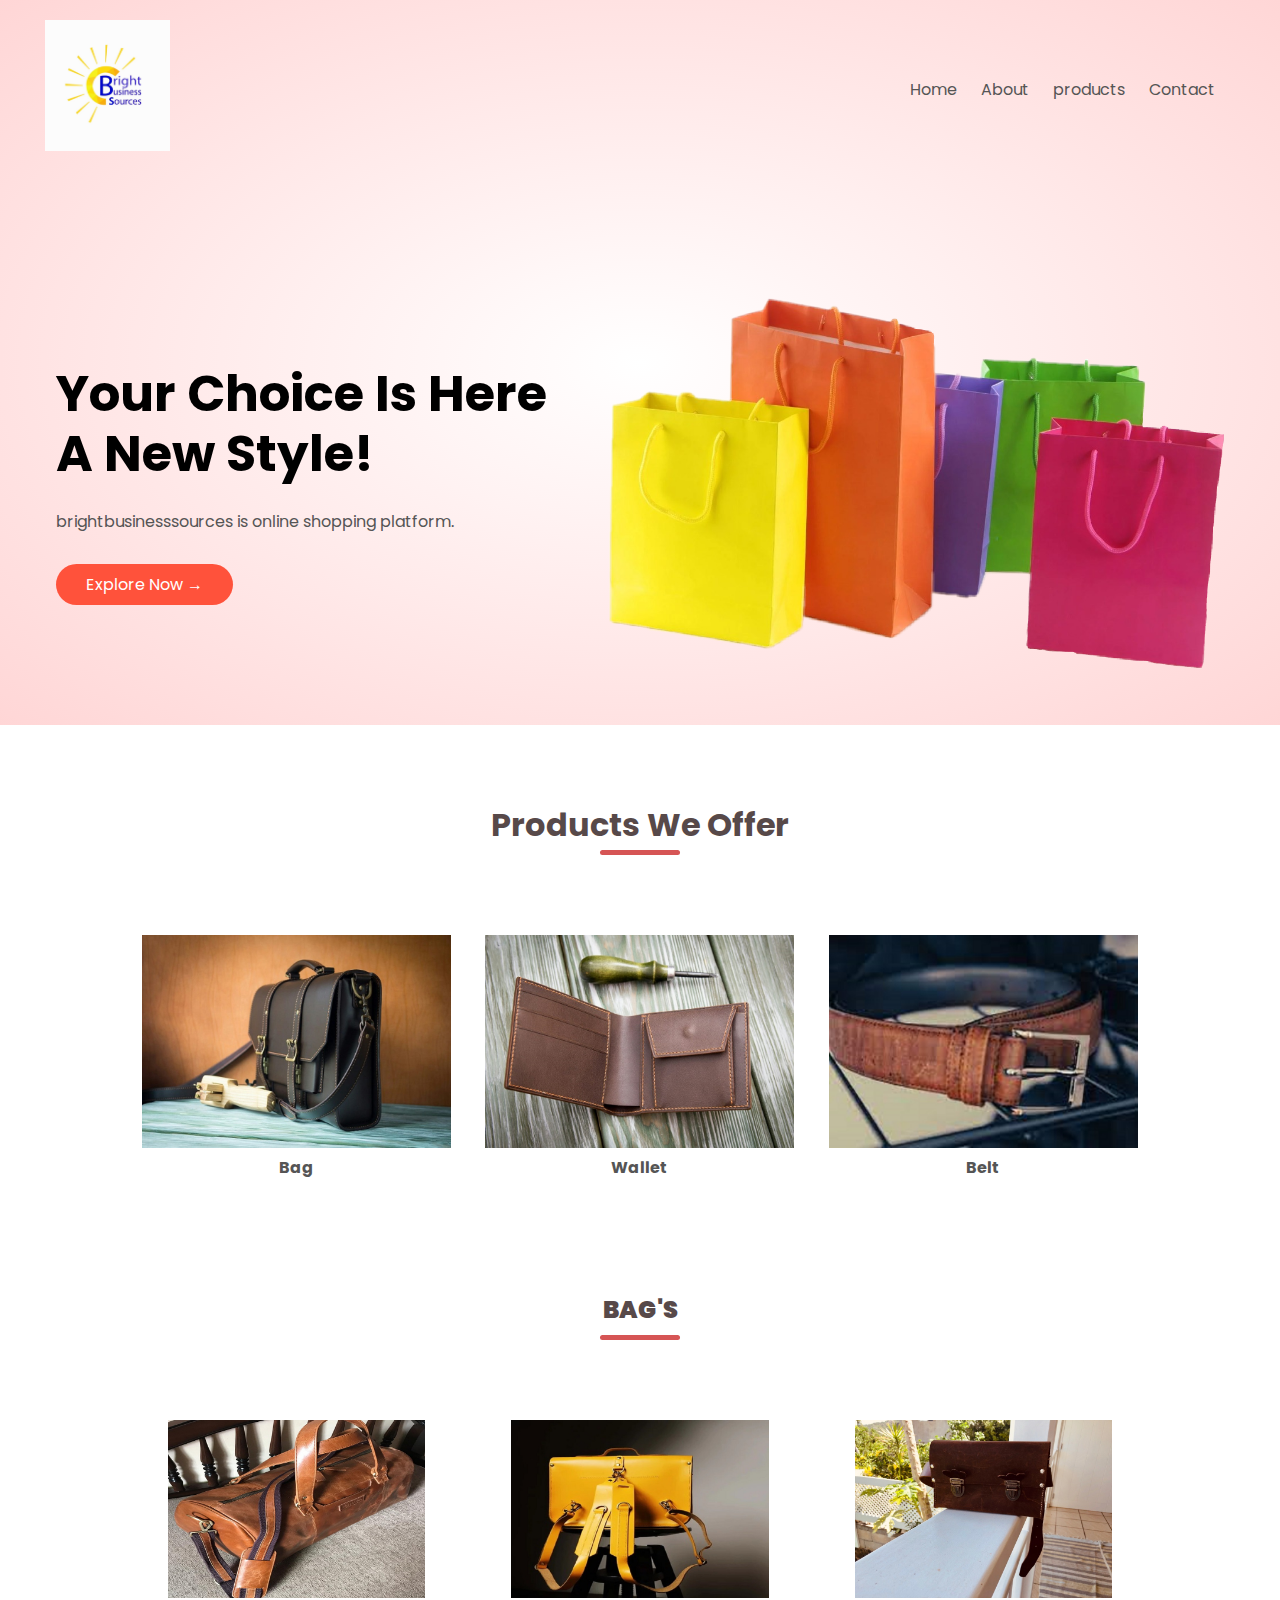
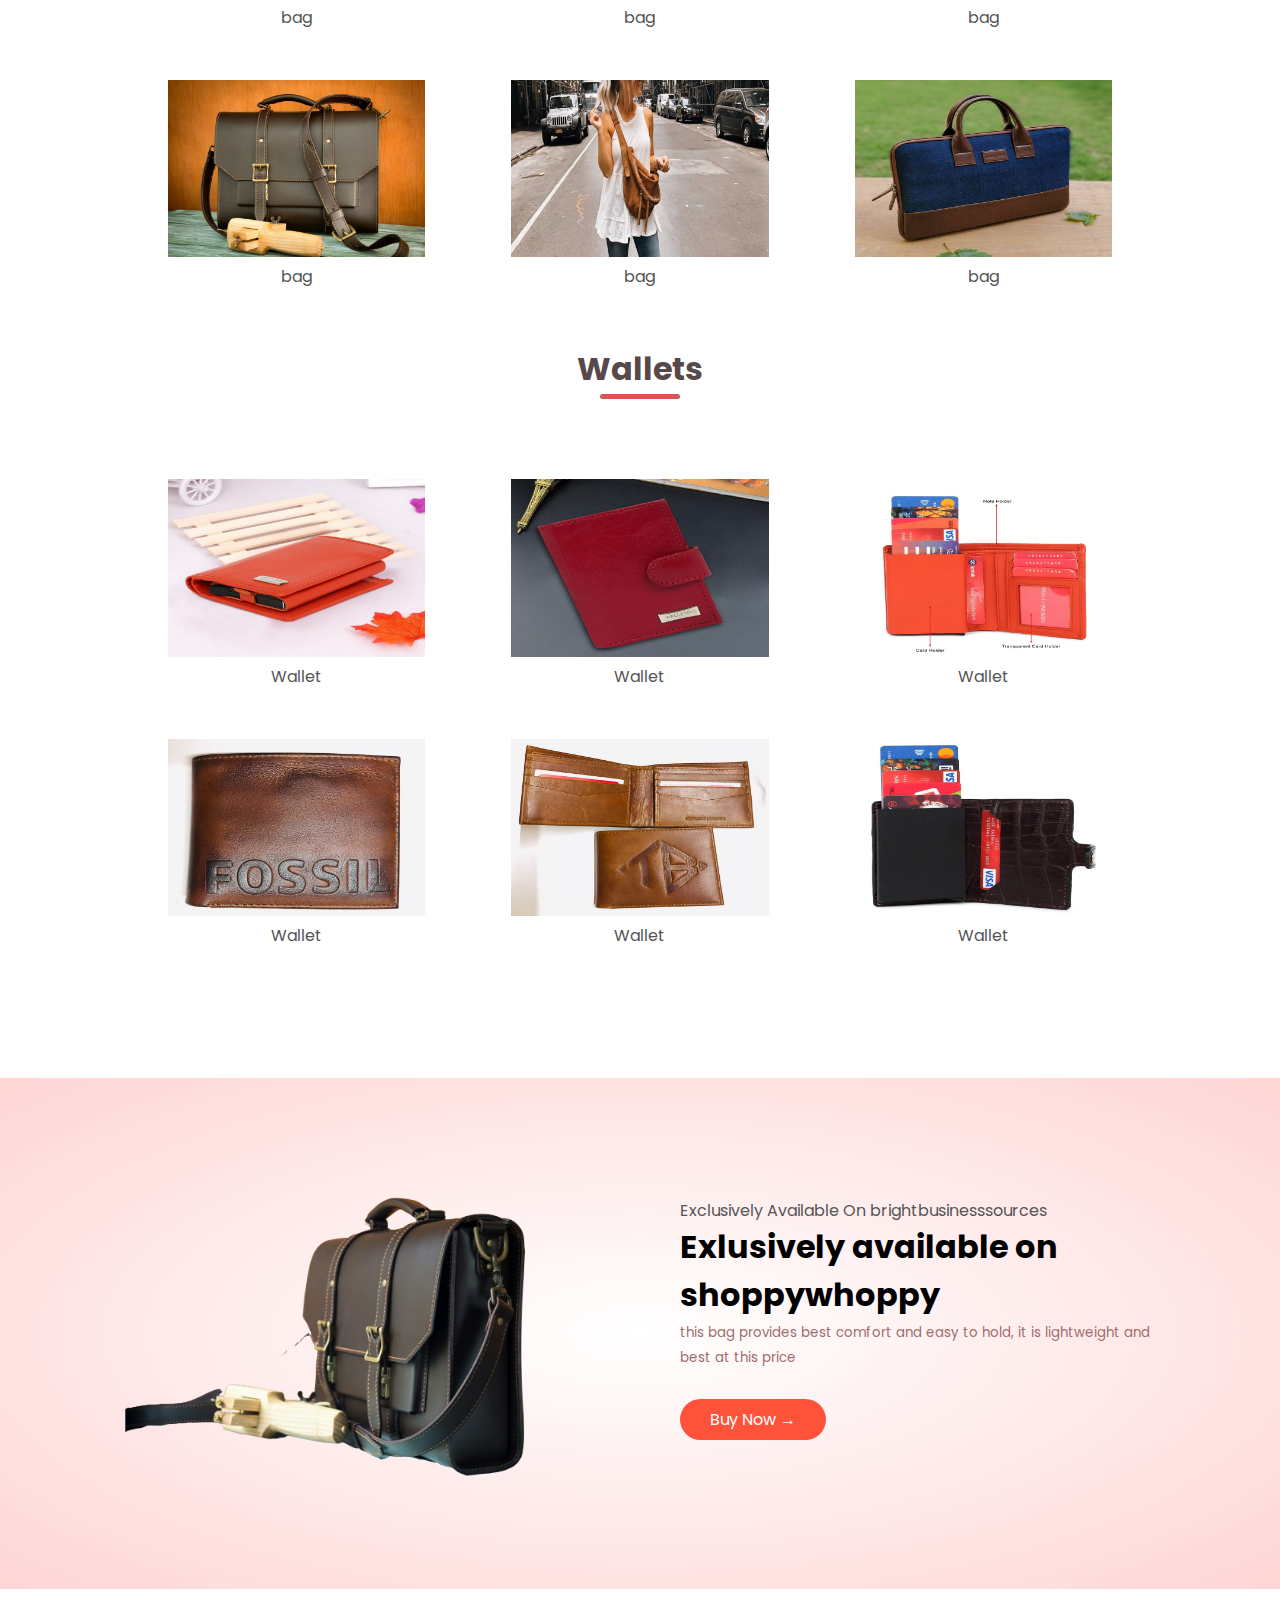
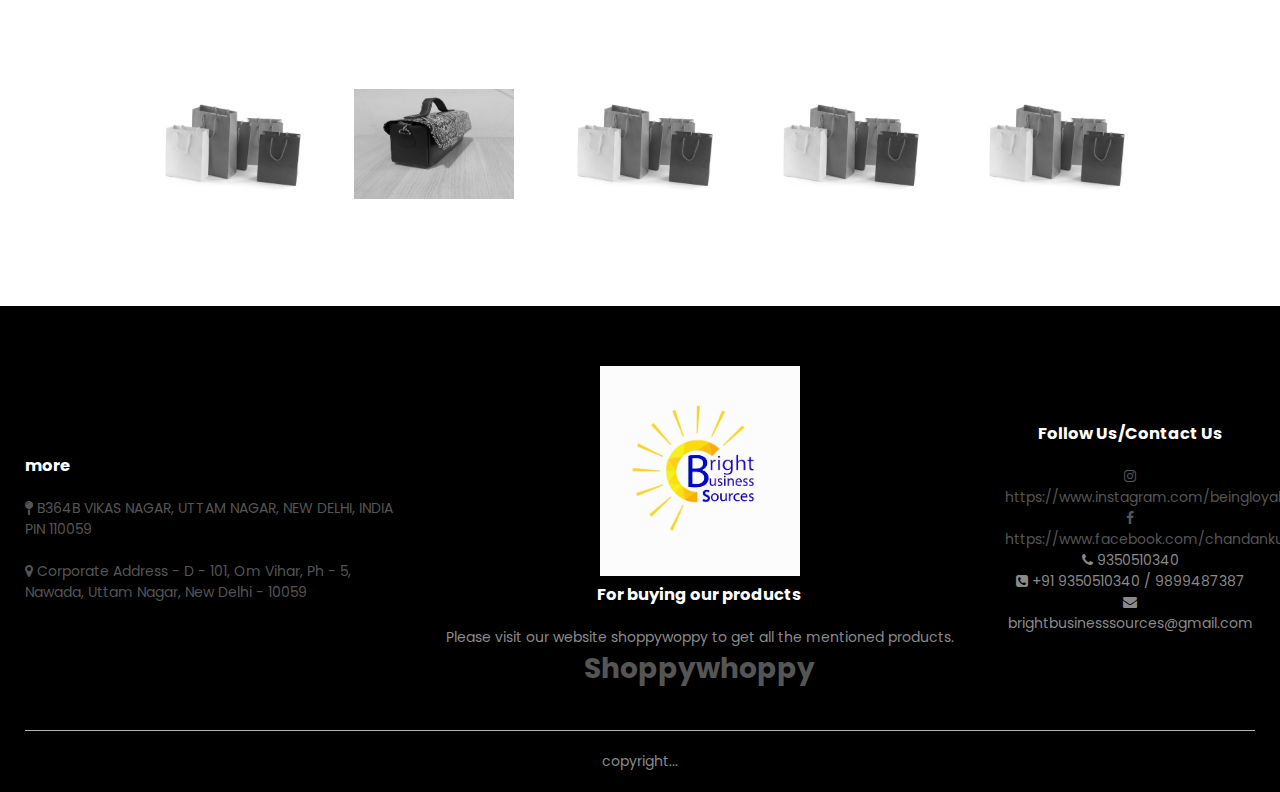
==== index.html @ 727f4e8a "commited" ====
<!DOCTYPE html>
<html lang="en">
<head>
    <meta charset="UTF-8">
    <meta name="viewport" content="width=device-width,initial-scale=1.0">
    <meta http-equiv="X-UA-Compatible" content="IE=edge">
    <meta name="viewport" content="width=device-width, initial-scale=1.0">
    <title>brightbusinesssources</title>
    <link rel="stylesheet" href="style.css">
    <link rel="preconnect" href="https://fonts.googleapis.com">
    <link rel="stylesheet" href="https://cdnjs.cloudflare.com/ajax/libs/font-awesome/4.7.0/css/font-awesome.min.css">


<link rel="preconnect" href="https://fonts.gstatic.com" crossorigin>
<link href="https://fonts.googleapis.com/css2?family=Poppins:wght@300;400;500;600;700&display=swap" rel="stylesheet">
</head>
<body>
    <div class="header">
    <div class="container">
        <div class="navbar">

            <div class="logo">
                <img src="images/logo.jpg" width="125px">
            </div>
          <nav>
              <ul id="MenuIteams">
                 <li><a href="index.html">Home</a></li>
                 <li><a href="About.html">About</a></li>
                 <li><a href="products.html">products</a></li>
                 <li><a href="http://www.shoppywhoppy.com/contact-us.html">Contact</a></li>
              </ul>
          </nav>
          <img src="images/icon.png" class="menu-icon" onclick="menutoggle()">
        </div>
        <div class="row">
        <div class="col1">
<h1>Your Choice Is Here<br> A New Style!</h1>
<p>brightbusinesssources is online shopping platform. </p>

<a href="" class="btn" >Explore Now &#8594;</a>
        </div>
        <div class="col2">
            <img src="images/bagg.png" alt="" srcset="">
        </div>
        </div>
    </div>
</div>
<!--categories-->
<div class="categories">
 <div class="smallcontainer">
    <h1 class="titlebar" style="font-weight: 700;" >
        Products We Offer
    </h1>
    <div class="row">
        <div class="col3"><img src="images/bag3.jpg" >
            <h4  style="font-weight: bolder; text-align: center;">Bag</h4>
        </div>
        
        <div class="col3"><img src="images/wallet.jpg">
            <h4  style="font-weight: bolder; text-align: center;">Wallet</h4>
        </div>
        
        <div class="col3"><img src="images/belt.jpg">
            <h4  style="font-weight: bolder; text-align: center;">Belt</h4>
        </div>
        
        </div>
 </div>
</div>
<!--featured products-->
<div class="smallcontainer">
    <h2 class="titlebar"  style="text-align: center; font-weight: 900;">
       BAG'S
    </h2>
    <div class="row">
        <div class="col4">
            <img src="images/belowheader/bag2.jpg">
            <h4 style="text-align: center;">bag</h4>
        </div>
        
        <div class="col4">
            <img src="images/belowheader/bag3.jpg">
            <h4 style="text-align: center;">bag</h4>
        </div>
        <div class="col4">
            <img src="images/belowheader/bag4.jpg">
            <h4 style="text-align: center;">bag</h4>
        </div>
        
    </div>
    <div class="row">
        <div class="col4">
            <img src="images/featured/a1.jpg">
            <h4 style="text-align: center;">bag</h4>
        </div>
        <div class="col4">
            <img src="images/featured/a2.jpg">
            <h4 style="text-align: center;">bag</h4>
        </div>
        <div class="col4">
            <img src="images/belowheader/bag5.jpg">
            <h4 style="text-align: center;">bag</h4>
        </div>
    </div>
    <h1 class="titlebar">Wallets</h1>
    <div class="row">
        <div class="col4">
            <img src="images/wallet/w2.jpg">
            <h4 style="text-align: center;">Wallet</h4>
        </div>
        
        <div class="col4">
            <img src="images/wallet/w1.jpg">
            <h4 style="text-align: center;">Wallet</h4>
        </div>
        <div class="col4">
            <img src="images/wallet/w4.jpg">
            <h4 style="text-align: center;">Wallet</h4>
        </div>
        
    </div>
    <div class="row">
        <div class="col4">
            <img src="images/wallet/w5.jpg">
            <h4 style="text-align: center;">Wallet</h4>
        </div>
        
        <div class="col4">
            <img src="images/wallet/w6.jpg">
            <h4 style="text-align: center;">Wallet</h4>
        </div>
        <div class="col4">
            <img src="images/wallet/w3.jpg">
            <h4 style="text-align: center;">Wallet</h4>
        </div>
    </div>
    </div>
    <!--OUR BEST PRODUCT-->
<div class="best">
        <div class="smallcontainer">
            <div class="row">
                <div class="col2">
<img src="images/exclusive.png" class="bestimg">
                </div>
                <div class="col2" style="padding-left: 40px;">
                    <p>Exclusively Available On brightbusinesssources</p>
                    <h1>Exlusively available on shoppywhoppy</h1>
                    <small>
                        this bag provides best comfort and easy to hold, it is lightweight and best at this price
                    </small>
                    <br>
                    <a href="http://www.shoppywhoppy.com/product.html" class="btn">Buy Now &#8594</a>
                </div>
            </div>
        </div>
    
</div>
<!--Brands-->
<div class="brands">
    <div class="smallcontainer">
        <div class="row">
            <div class="col5">
               <img src="images/bag.webp"> 
            </div>
            <div class="col5">
                <img src="images/bag17.jpg"> 
             </div>
             <div class="col5">
                <img src="images/bag.webp"> 
             </div>
             <div class="col5">
                <img src="images/bag.webp"> 
             </div>
             <div class="col5">
                <img src="images/bag.webp"> 
             </div>
        </div>
    </div>
</div>
<!--footer-->
<div class="footer">
    <div class="container">
        <div class="row">
            <div class="footercol1">
            <h3>more</h3>
                <h4> <span  class="fa fa-map-pin"> </span> B364B VIKAS NAGAR, UTTAM NAGAR, NEW DELHI, INDIA 
                    PIN 110059</h4><br>
                    <h4><span class="	fa fa-map-marker"> </span> Corporate Address - D - 101, Om Vihar, Ph - 5, Nawada, Uttam Nagar,
                        New Delhi - 10059</h4>
              
            </div>
            <div class="footercol2">
            <img src="images/logo.jpg" style="width: 200px;" >
            <h3>For buying our products </h3>
                <p> Please visit our website shoppywoppy to get all the mentioned products.</p>
            <a href="http://shoppywhoppy.com/">    <h1>Shoppywhoppy</h1></a>
            </div>
            <div class="footercol3">
               <h3>Follow Us/Contact Us</h3>
                
                   <ul>
                       <li>
                           <a href="https://www.instagram.com/beingloyalvivek/"><span class="fa fa-instagram"></span> https://www.instagram.com/beingloyalvivek/</a>
                       
                       </li>
                       <li>
                       <a href="https://www.facebook.com/chandankumar.singh.750"><span class="fa fa-facebook-f"></span>https://www.facebook.com/chandankumar.singh.750</a>
                    </li> <li>
                        <span class="	fa fa-phone"></span> 9350510340
                    </li> <li>
                      <span class="	fa fa-phone-square"></span>  +91 9350510340 / 9899487387  
                    </li>
                    <li>
                       <span class="fa fa-envelope"></span> brightbusinesssources@gmail.com</li>
                   </ul>
                </div>
               
                    
               
                  
        </div>
        <hr>
        <p class="copyright">copyright...</p>
    </div>
</div>
<!--js for toggle  -->
<script>
var MenuIteams=document.getElementById("MenuIteams");
MenuIteams.style.maxHeight="0px";
function menutoggle(){
    if(MenuIteams.style.maxHeight=="0px"){
        MenuIteams.style.maxHeight="200px";
    }else{
        MenuIteams.style.maxHeight="0px";
    }
}
</script>
</body>
</html>
---- style.css ----
*{
    margin:0;
    padding:0;
  box-sizing: border-box;  
}
body{
font-family: 'Poppins', sans-serif;;
}
.navbar{
    display:flex;
    align-items: center;
    padding:20px;
}
nav{
    flex:1;
    text-align: right;
}
nav ul{
   display:inline-block; 
   list-style-type: none;
}
nav ul li{
    display: inline-block;
    margin-right: 20px;
}
a{
    text-decoration: none;
    color:#555;

}
p{
    color:#555;
}
.container{
    max-width: 1300px;
    margin:auto;
    padding-left:25px;
    padding-right:25px;
}
.row{
    display:flex;
    align-items: center;
    flex-wrap: wrap;
justify-content: space-around;
}
.col2{
    flex-basis:50%;
    min-width:300px;
}
.col2 img{
    max-width: 100%;
    padding:50px 0;
}
.col1 h1{
    font-size: 50px;
    line-height: 60px;
    margin:25px 0;

}
.btn{
    display: inline-block;
    background:#ff523b;
    color:#fff;
    padding:8px 30px;
    margin:30px 0 ;
    border-radius: 30px;
}
.header{
    background: radial-gradient(#fff,#ffd6d6);
}
.header .row{
margin-top: 70px;
}
.categories{
    margin :70px 0;

}
.col3{
    flex-basis:30%;
    min-width:250px;
    margin-bottom:30px;
}
.col3 img{
    width:100%;
}
.smallcontainer{
    max-width:1080px;
    margin:auto;
    padding-left:25px;
    padding-right:25px;
}
.col4{
  flex-basis:25%;
  padding:10ox;
  min-width: 200px;
  margin-bottom:50px; 
  transition: transform 0.8;
}
.col4 img{
    width:100%;
} 
.titlebar{
   text-align: center;
   margin: 0 auto 80px;
    position:relative;
    line-height: 60px;
    color:rgb(87, 73, 73);

}
.titlebar::after{
content:'';
background: #d65555;
width: 80px;
height: 5px;
border-radius: 5px;
position:absolute;
bottom:0;
left:50%;
transform: translateX(-50%);
}
h4{
    color:#555;
    font-weight: normal;
}
.col4:hover{
transform: translateY(-7px);
}
/*My Best Product*/
.best{
    background: radial-gradient(#fff,#ffd6d6);  
    margin-top: 80px;
    padding: 30px 0;
}
.col2.bestimg{
    padding:50px;

}
small{
    color:rgb(158, 108, 108);  
}
/*------------------brandsss--------------*/
.brands{
    margin:100px auto;
}
.col5{
    width:160px;
}
.col5 img{
    width:100%;
    cursor:pointer;
    filter:grayscale(100%);
}
.col5 img:hover{
    filter:grayscale(0);
}
/*footer*/
.footer{
    background:#000;
color: #8a8a8a;
font-size:14px;
padding:60px 0 20px;
}
.footer p{
    color: #8a8a8a;   
}
.footer h3{
    color:#fff;
    margin-bottom: 20px;
    
}
.footercol1,.footercol2,.footercol3,.footercol4{
    min-width:250px;
    margin-bottom: 20px;
}
.footercol1{
    flex-basis: 30%;
}
.footercol2{
    flex:1;
    text-align: center;
}
.footercol2 img{
    width:180px;
}
.footercol3,.footercol4{
    flex-basis: 12%;
    text-align: center;
}
ul{
    list-style-type: none;
}
.footer hr{
    border:none;
    background: #b5b5b5;
    height:1px;
    margin:20px 0;
}
.copyright{
    text-align: center;
}
.menu-icon{
    width:28px;
    margin-left: 20px;
    display: none;
}
/*mediaaa queryyyy*/
@media only screen and (max-width:800px){
    nav ul{
        position: absolute;
        top:100px;
        left:0;
        background: rgb(228, 166, 214);
        width: 100%;
overflow: hidden;
transition:max-height 0.5s ;
}
    nav ul li{
        display: block;
        margin-right: 50px;
        margin-top:10px;
        margin-bottom: 10px;
    }
    nav ul li a{
        color:#fff;
    }
    .menu-icon {
        
        display: block;
        cursor: pointer;

    }
}
/*media query for less than 600 */
@media only screen and (max-width:600px){
    .row{
        text-align: center;
    }
    .col1,.col3,.col4{
flex-basis: 100%;
    }
}
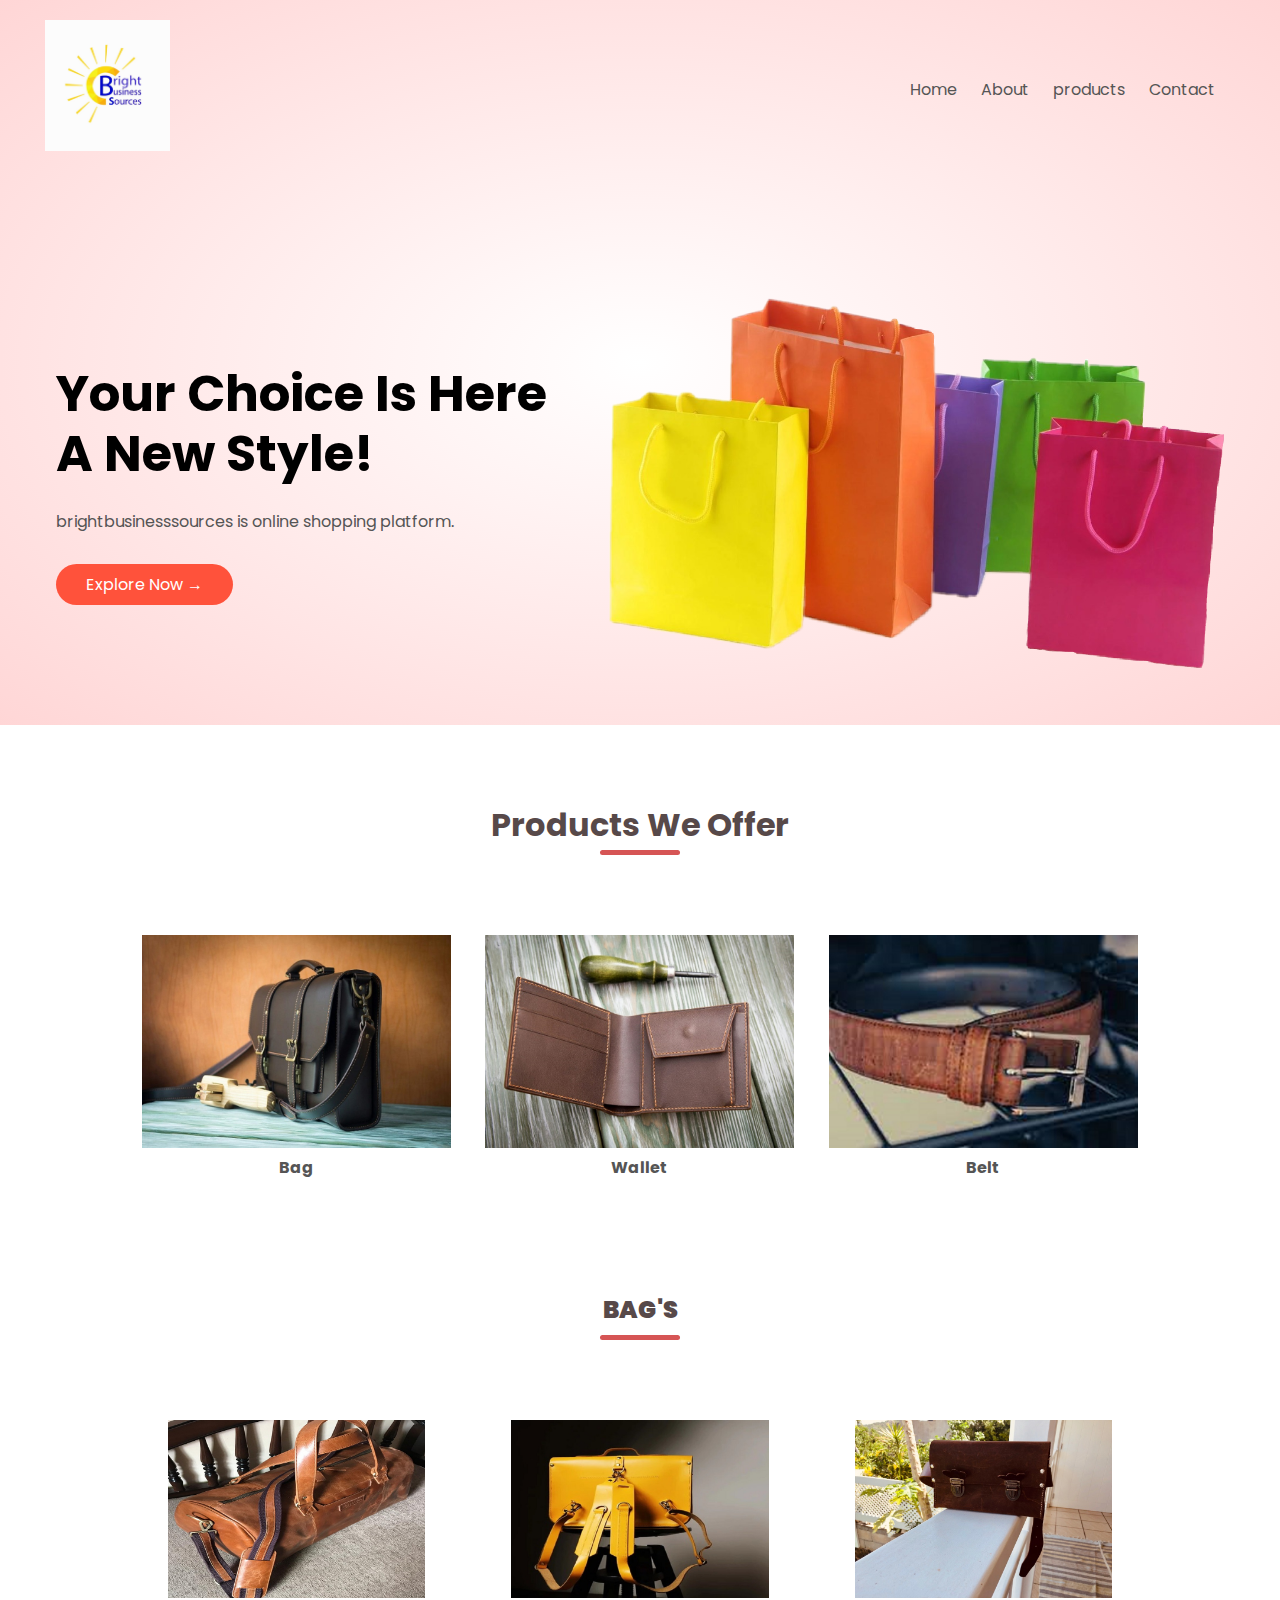
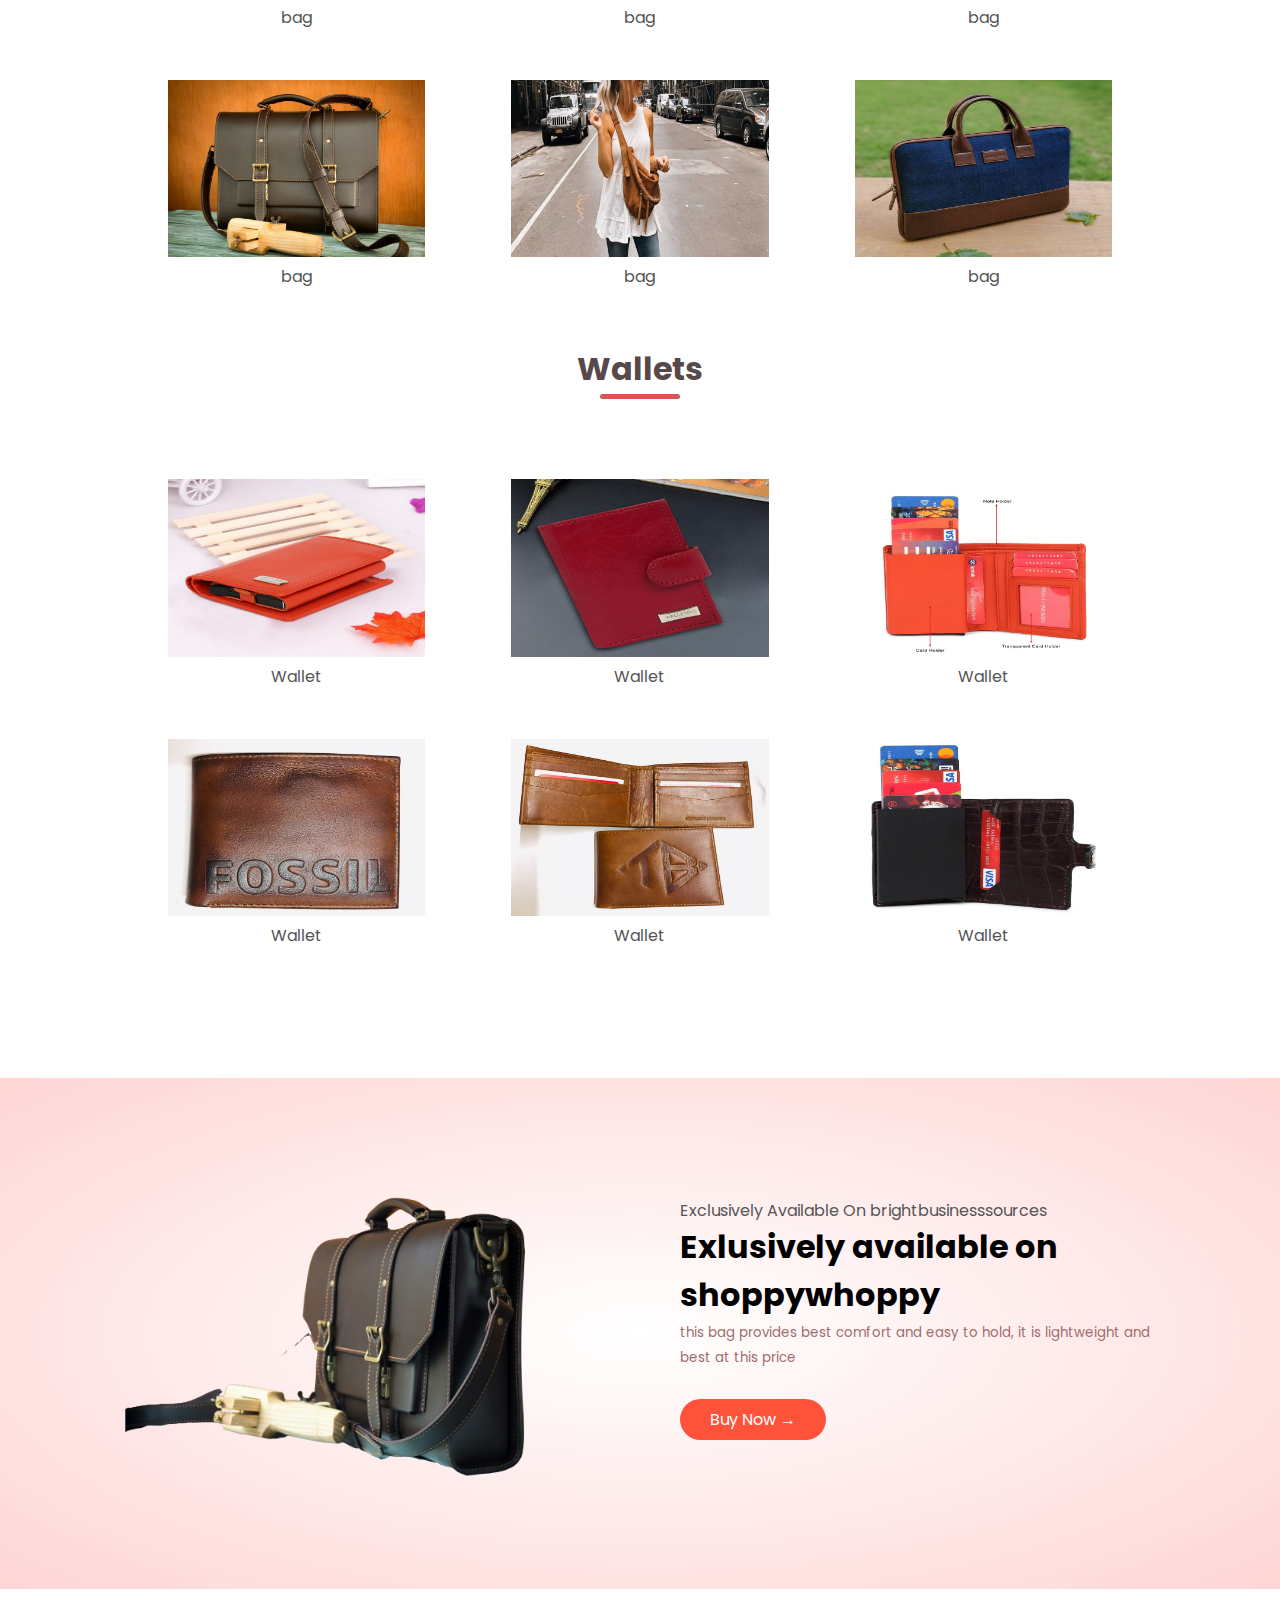
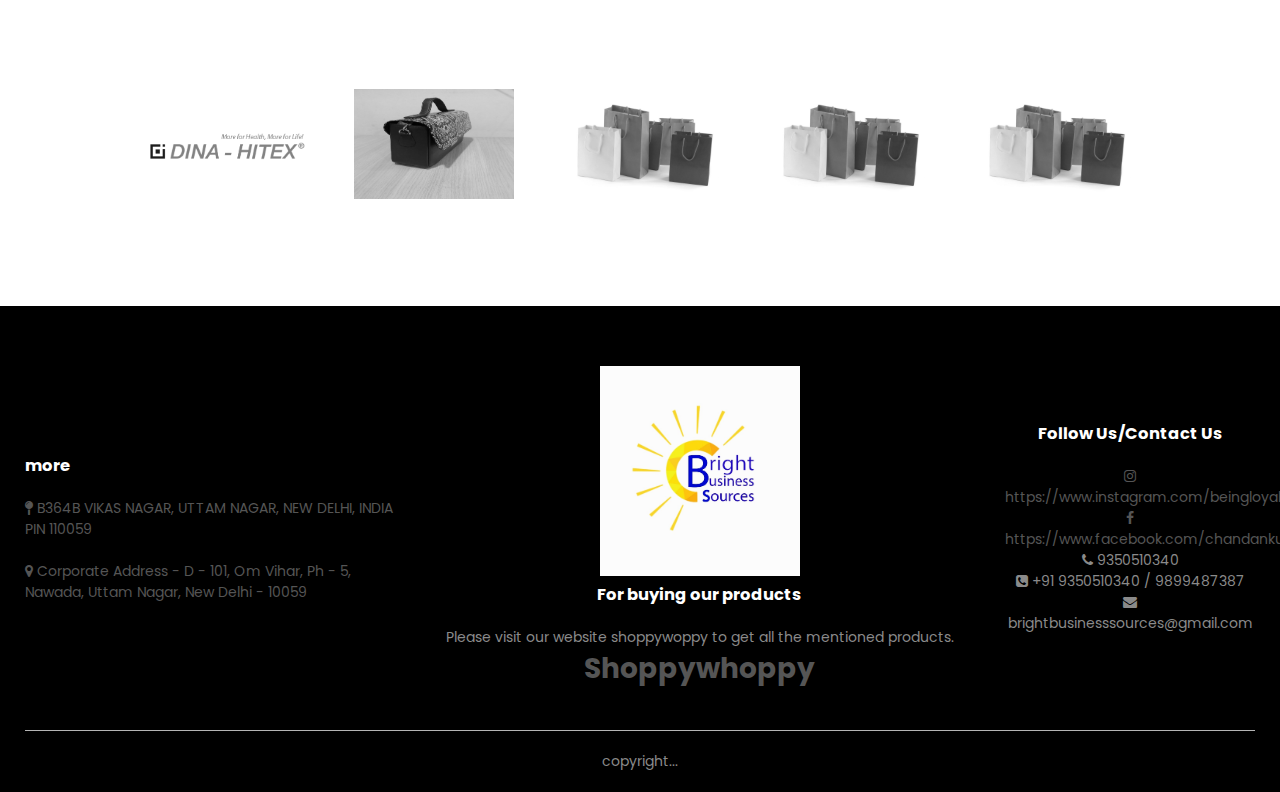
==== commit a75db063: "Update index.html" ====
--- a/index.html
+++ b/index.html
@@ -160,7 +160,7 @@
     <div class="smallcontainer">
         <div class="row">
             <div class="col5">
-               <img src="images/bag.webp"> 
+               <img src="images/About/Screenshot (87).png"> 
             </div>
             <div class="col5">
                 <img src="images/bag17.jpg"> 
@@ -236,4 +236,4 @@
 }
 </script>
 </body>
-</html>+</html>
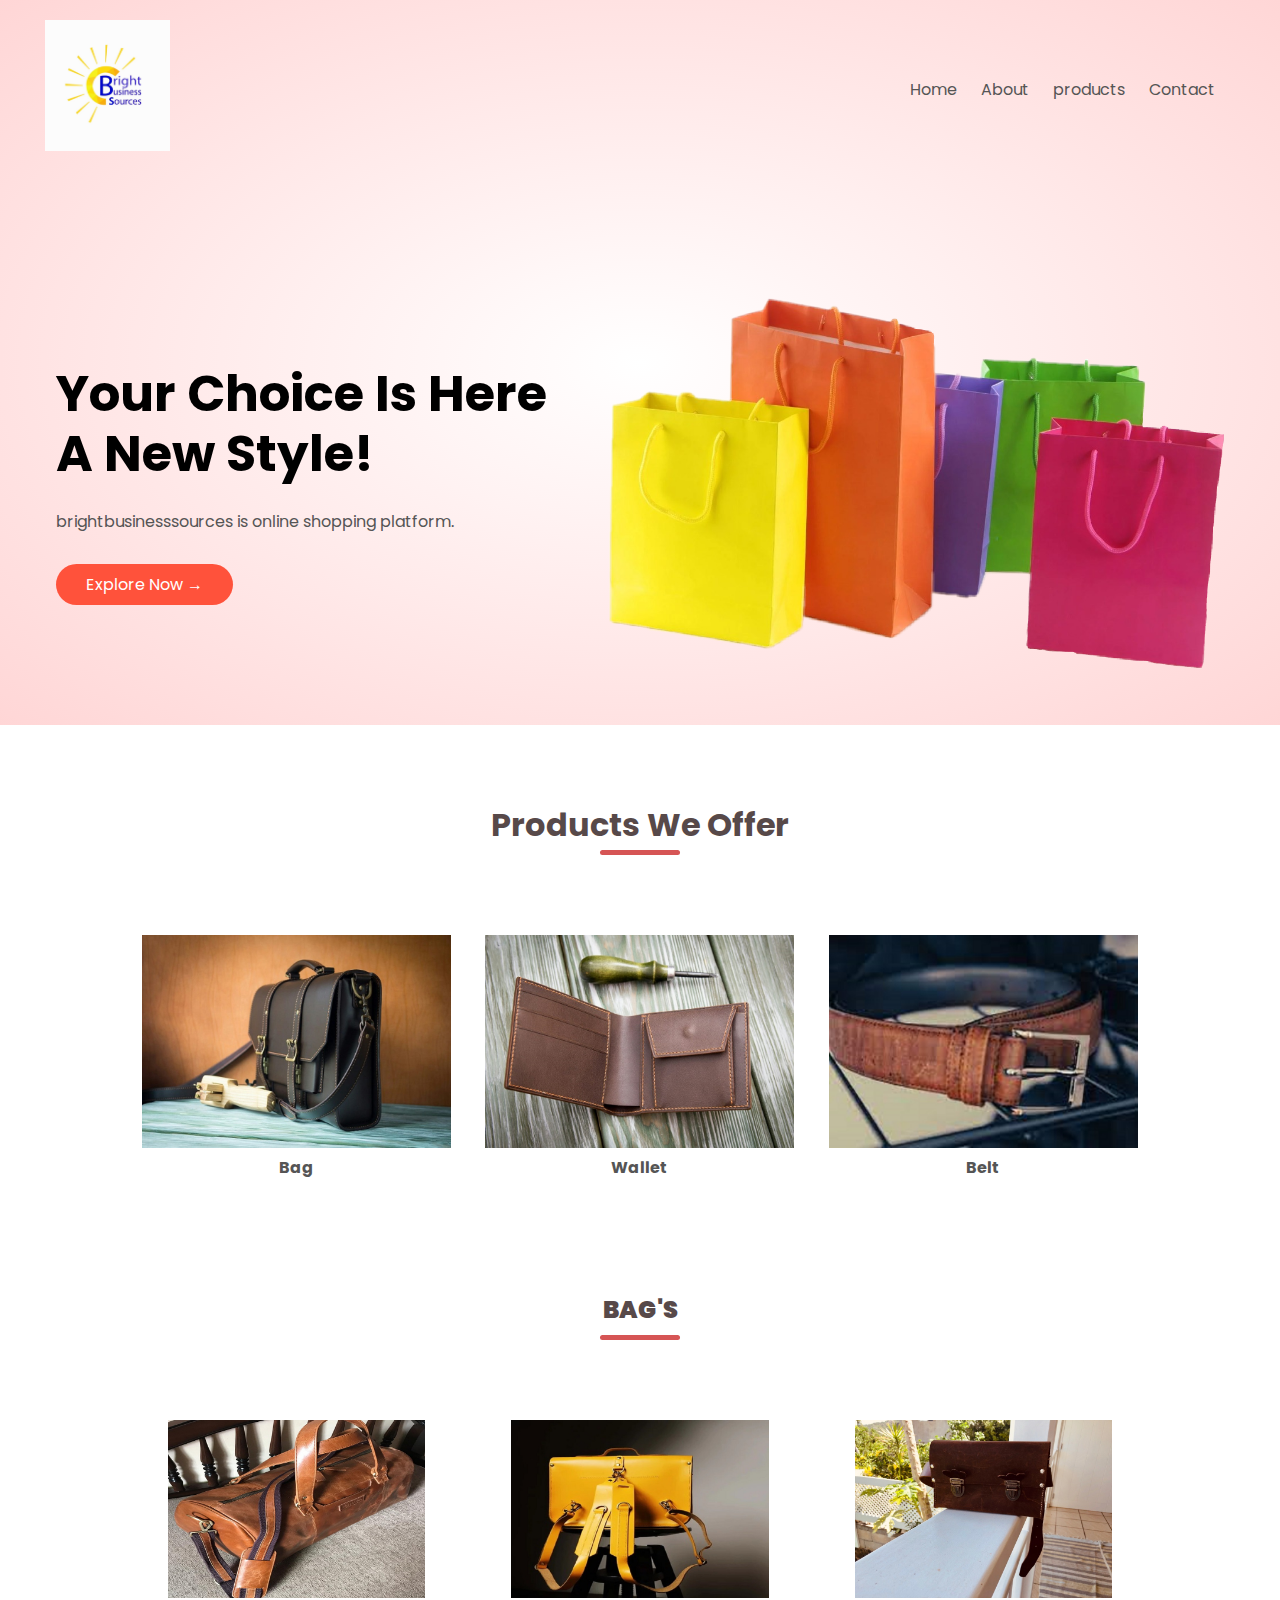
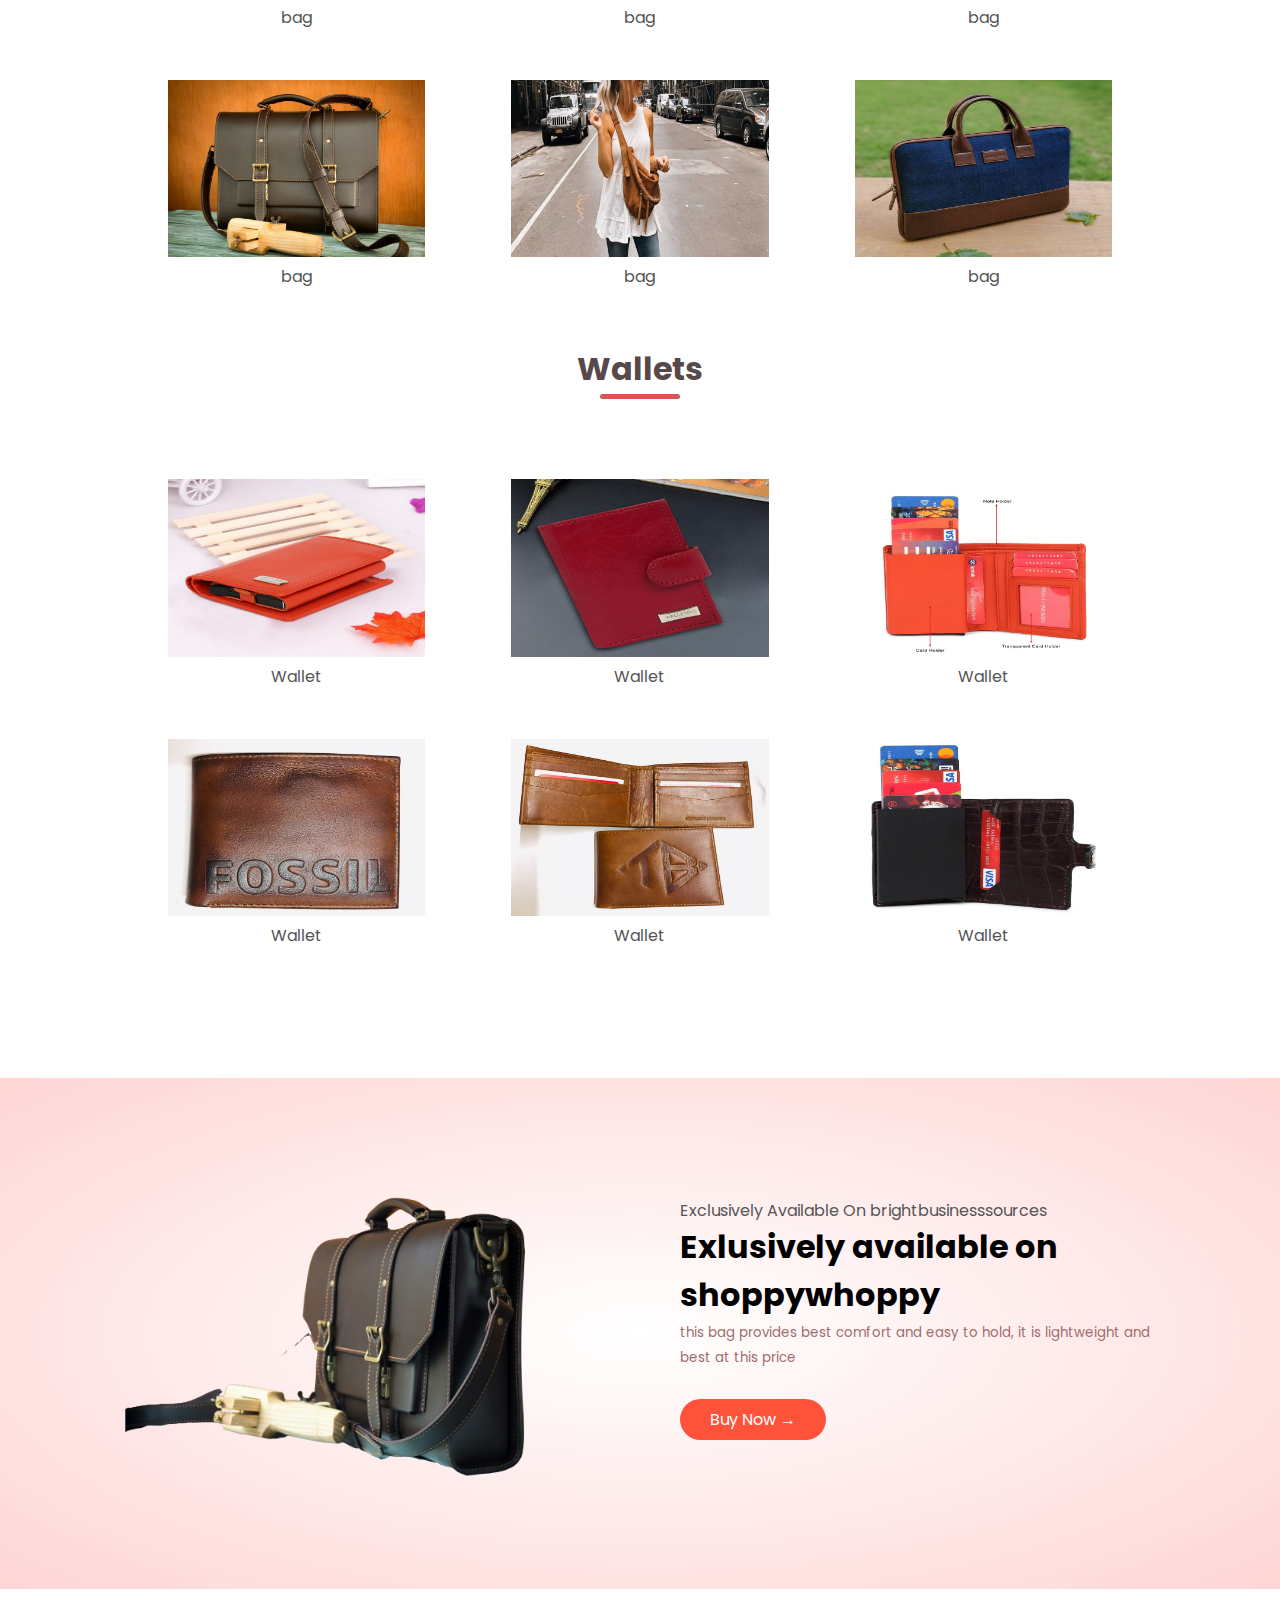
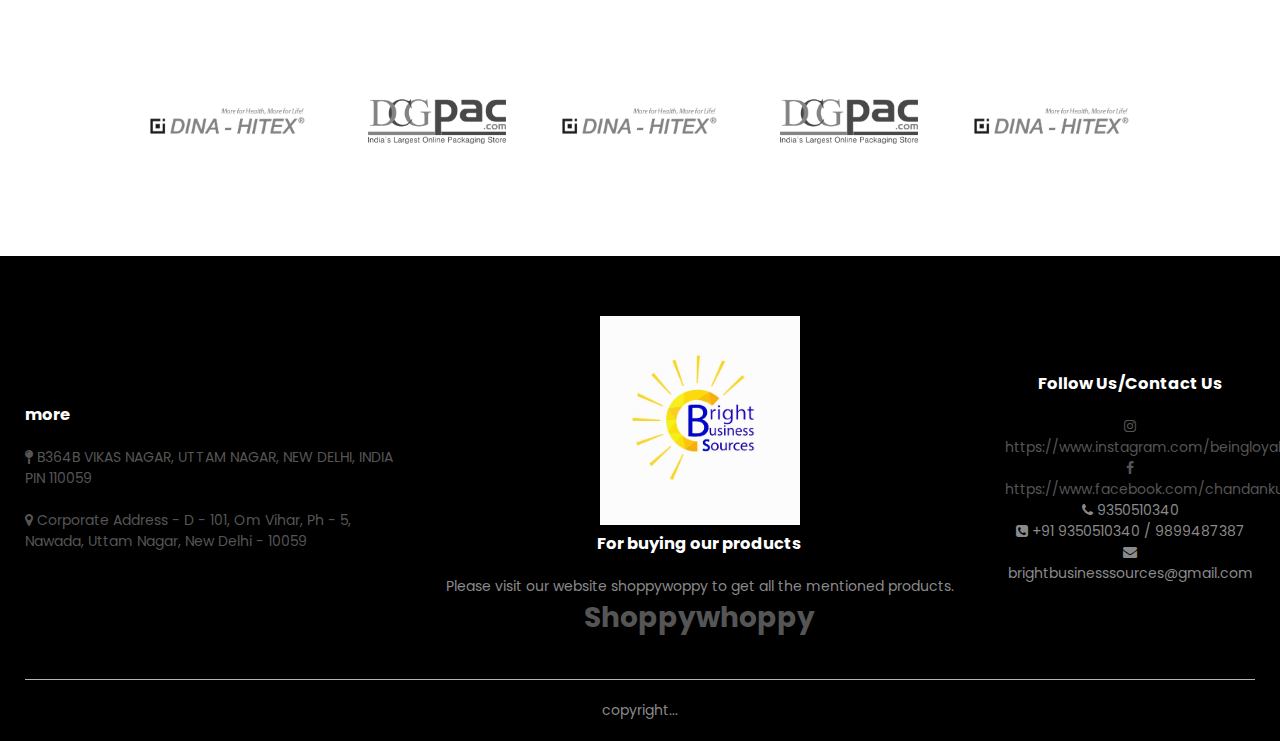
==== commit 38b1e799: "Update index.html" ====
--- a/index.html
+++ b/index.html
@@ -163,16 +163,16 @@
                <img src="images/About/Screenshot (87).png"> 
             </div>
             <div class="col5">
-                <img src="images/bag17.jpg"> 
+                <img src="images/About/Screenshot (89).png"> 
              </div>
              <div class="col5">
-                <img src="images/bag.webp"> 
+                <img src="images/About/Screenshot (87).png"> 
              </div>
              <div class="col5">
-                <img src="images/bag.webp"> 
+                <img src="images/About/Screenshot (89).png"> 
              </div>
              <div class="col5">
-                <img src="images/bag.webp"> 
+                <img src="images/About/Screenshot (87).png"> 
              </div>
         </div>
     </div>
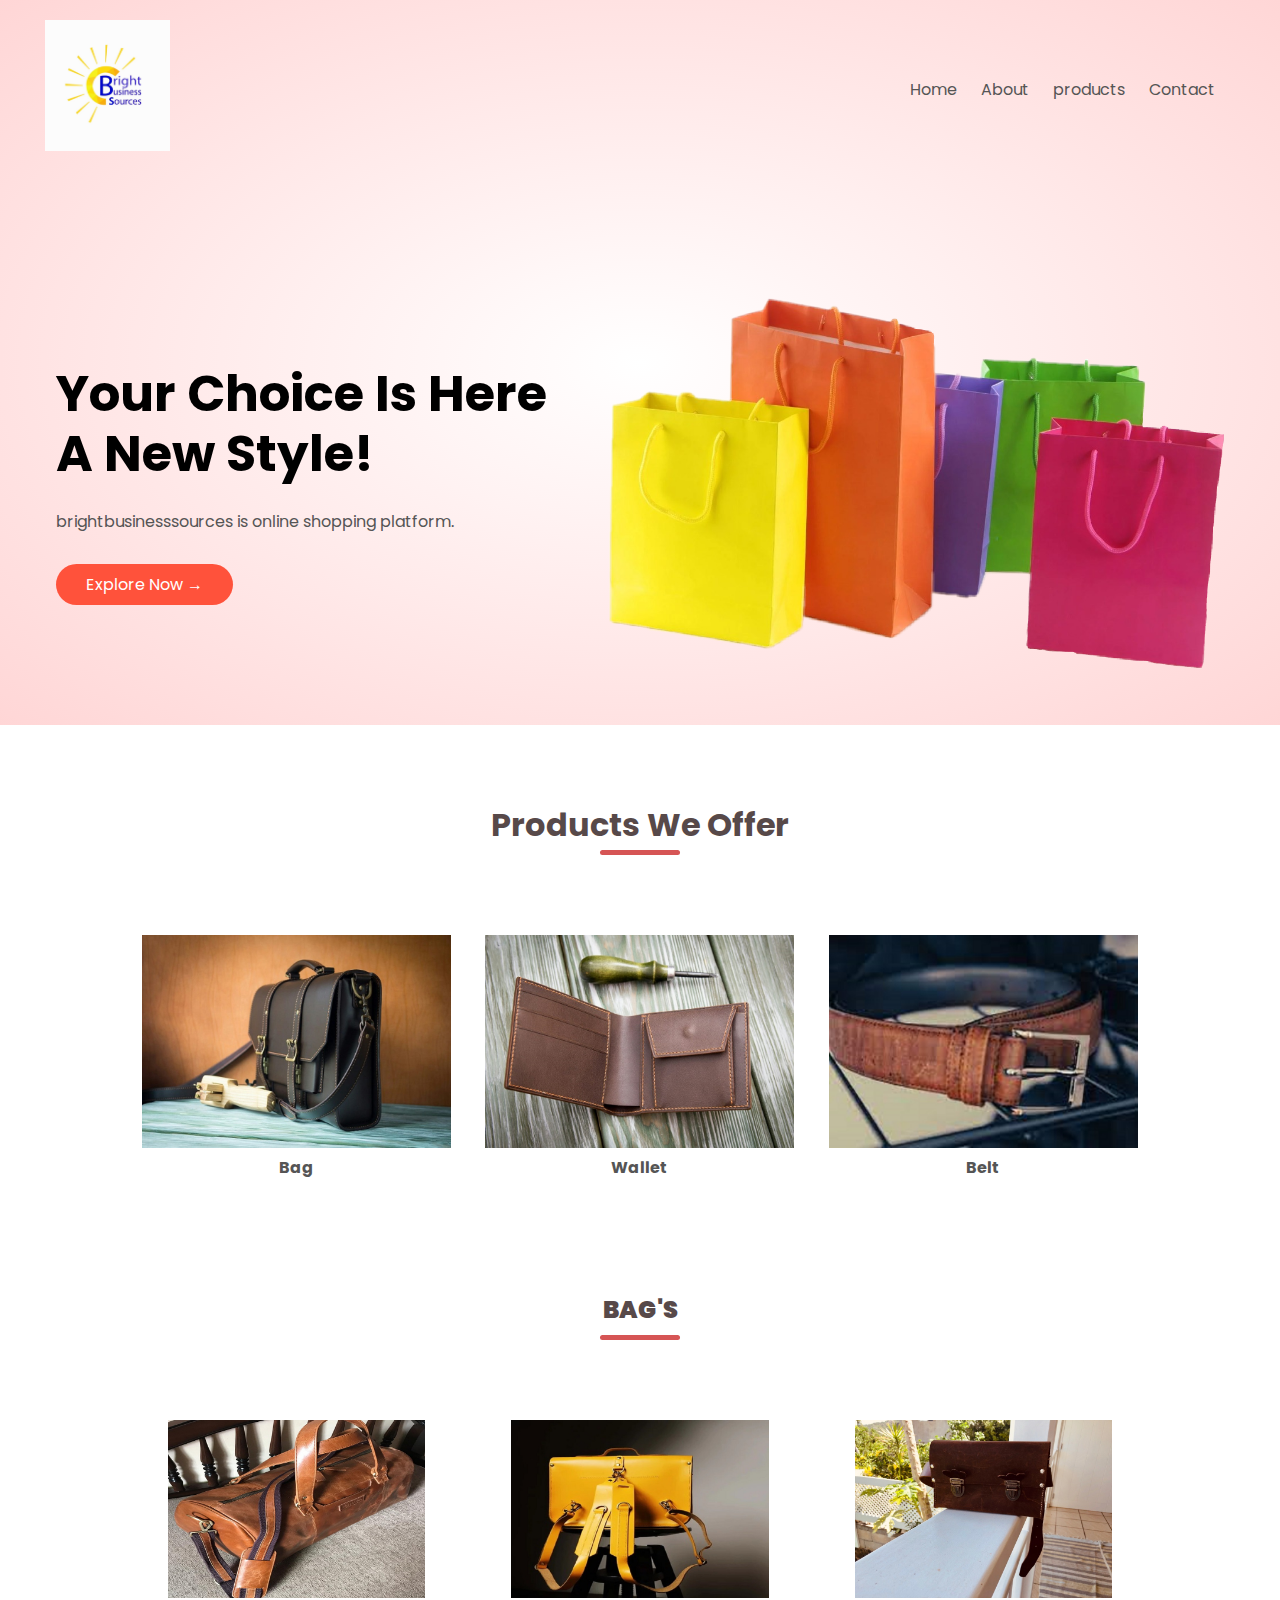
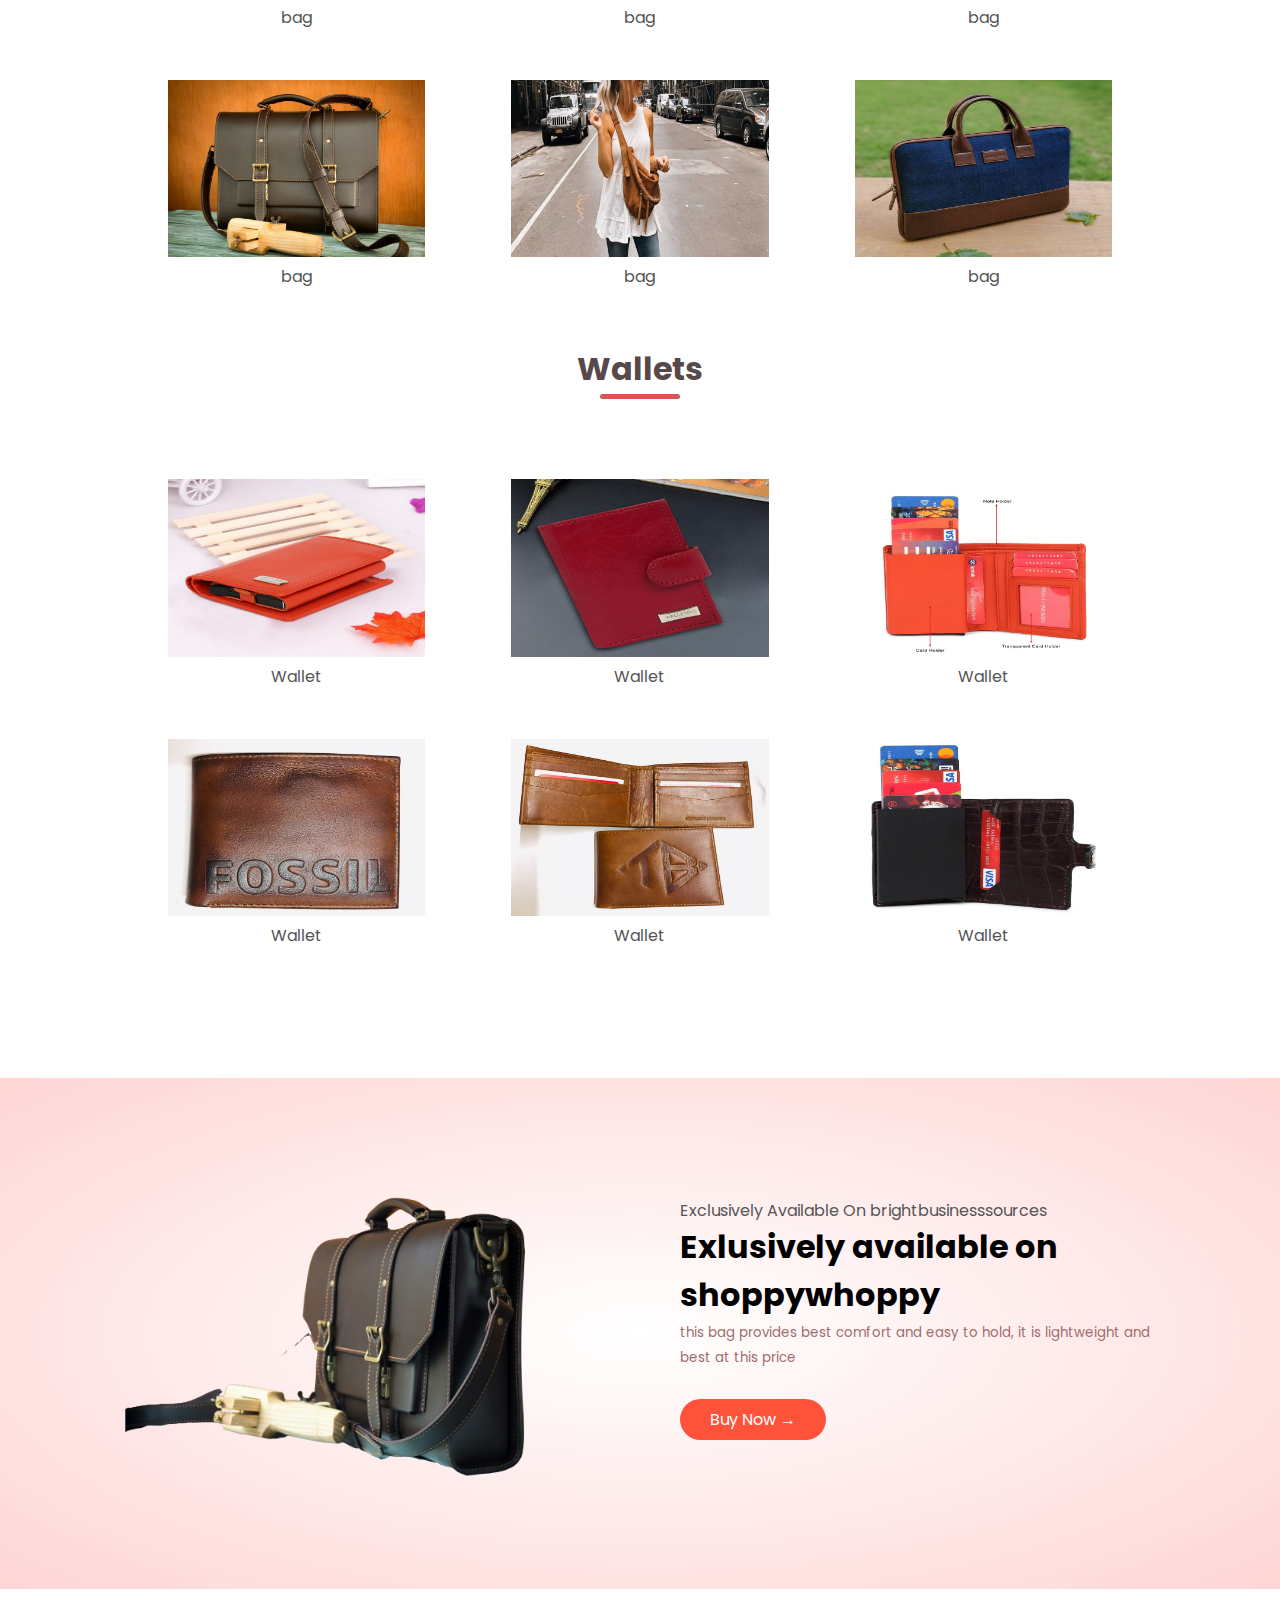
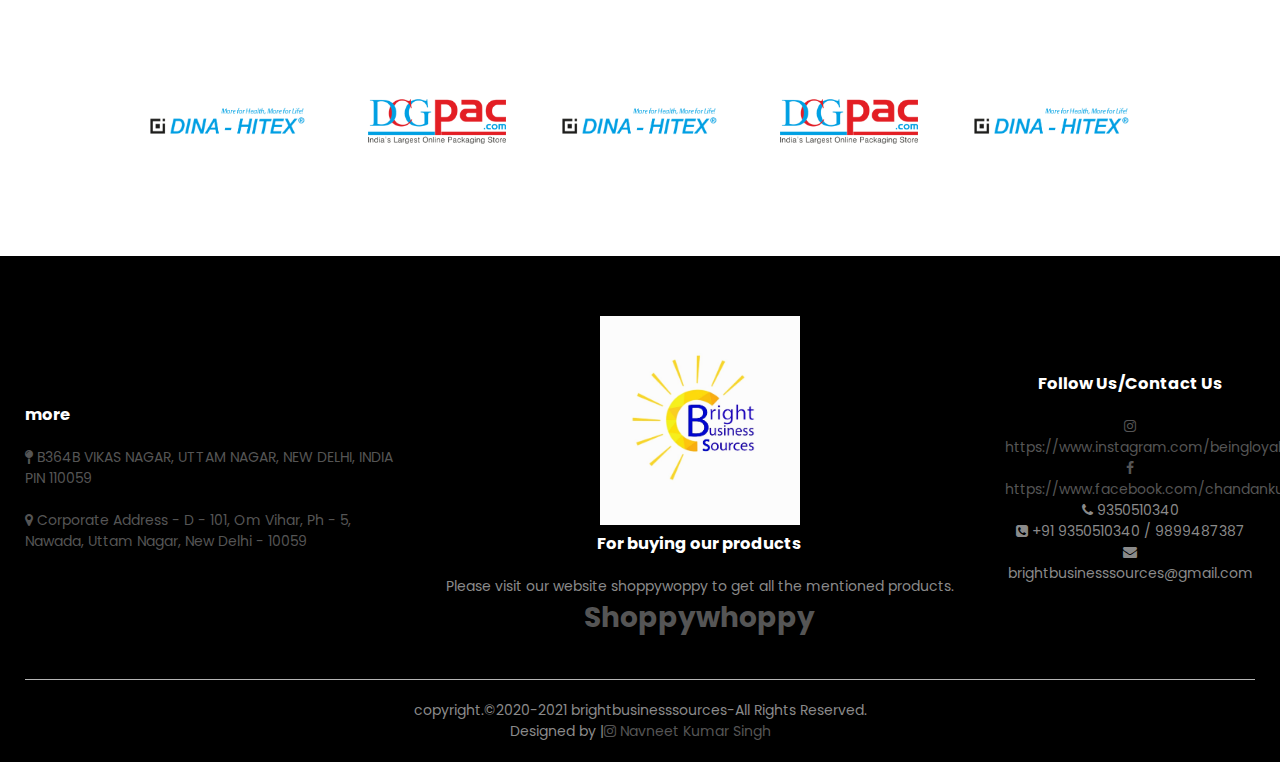
==== commit fc737e28: "Update index.html" ====
--- a/index.html
+++ b/index.html
@@ -37,7 +37,7 @@
 <h1>Your Choice Is Here<br> A New Style!</h1>
 <p>brightbusinesssources is online shopping platform. </p>
 
-<a href="" class="btn" >Explore Now &#8594;</a>
+<a href="http://www.shoppywhoppy.com/index.html" class="btn" >Explore Now &#8594;</a>
         </div>
         <div class="col2">
             <img src="images/bagg.png" alt="" srcset="">
@@ -220,7 +220,8 @@
                   
         </div>
         <hr>
-        <p class="copyright">copyright...</p>
+         <p class="copyright">copyright.©2020-2021 brightbusinesssources-All Rights Reserved. </p>
+        <p class="copyright">Designed by |<a href="https://www.instagram.com/navneetsingh_rajput__/"><span class="fa fa-instagram"></span> Navneet Kumar Singh</a></p>
     </div>
 </div>
 <!--js for toggle  -->
--- a/style.css
+++ b/style.css
@@ -148,11 +148,9 @@
 .col5 img{
     width:100%;
     cursor:pointer;
-    filter:grayscale(100%);
-}
-.col5 img:hover{
-    filter:grayscale(0);
-}
+ 
+}
+
 /*footer*/
 .footer{
     background:#000;
@@ -238,4 +236,4 @@
     .col1,.col3,.col4{
 flex-basis: 100%;
     }
-}+}
